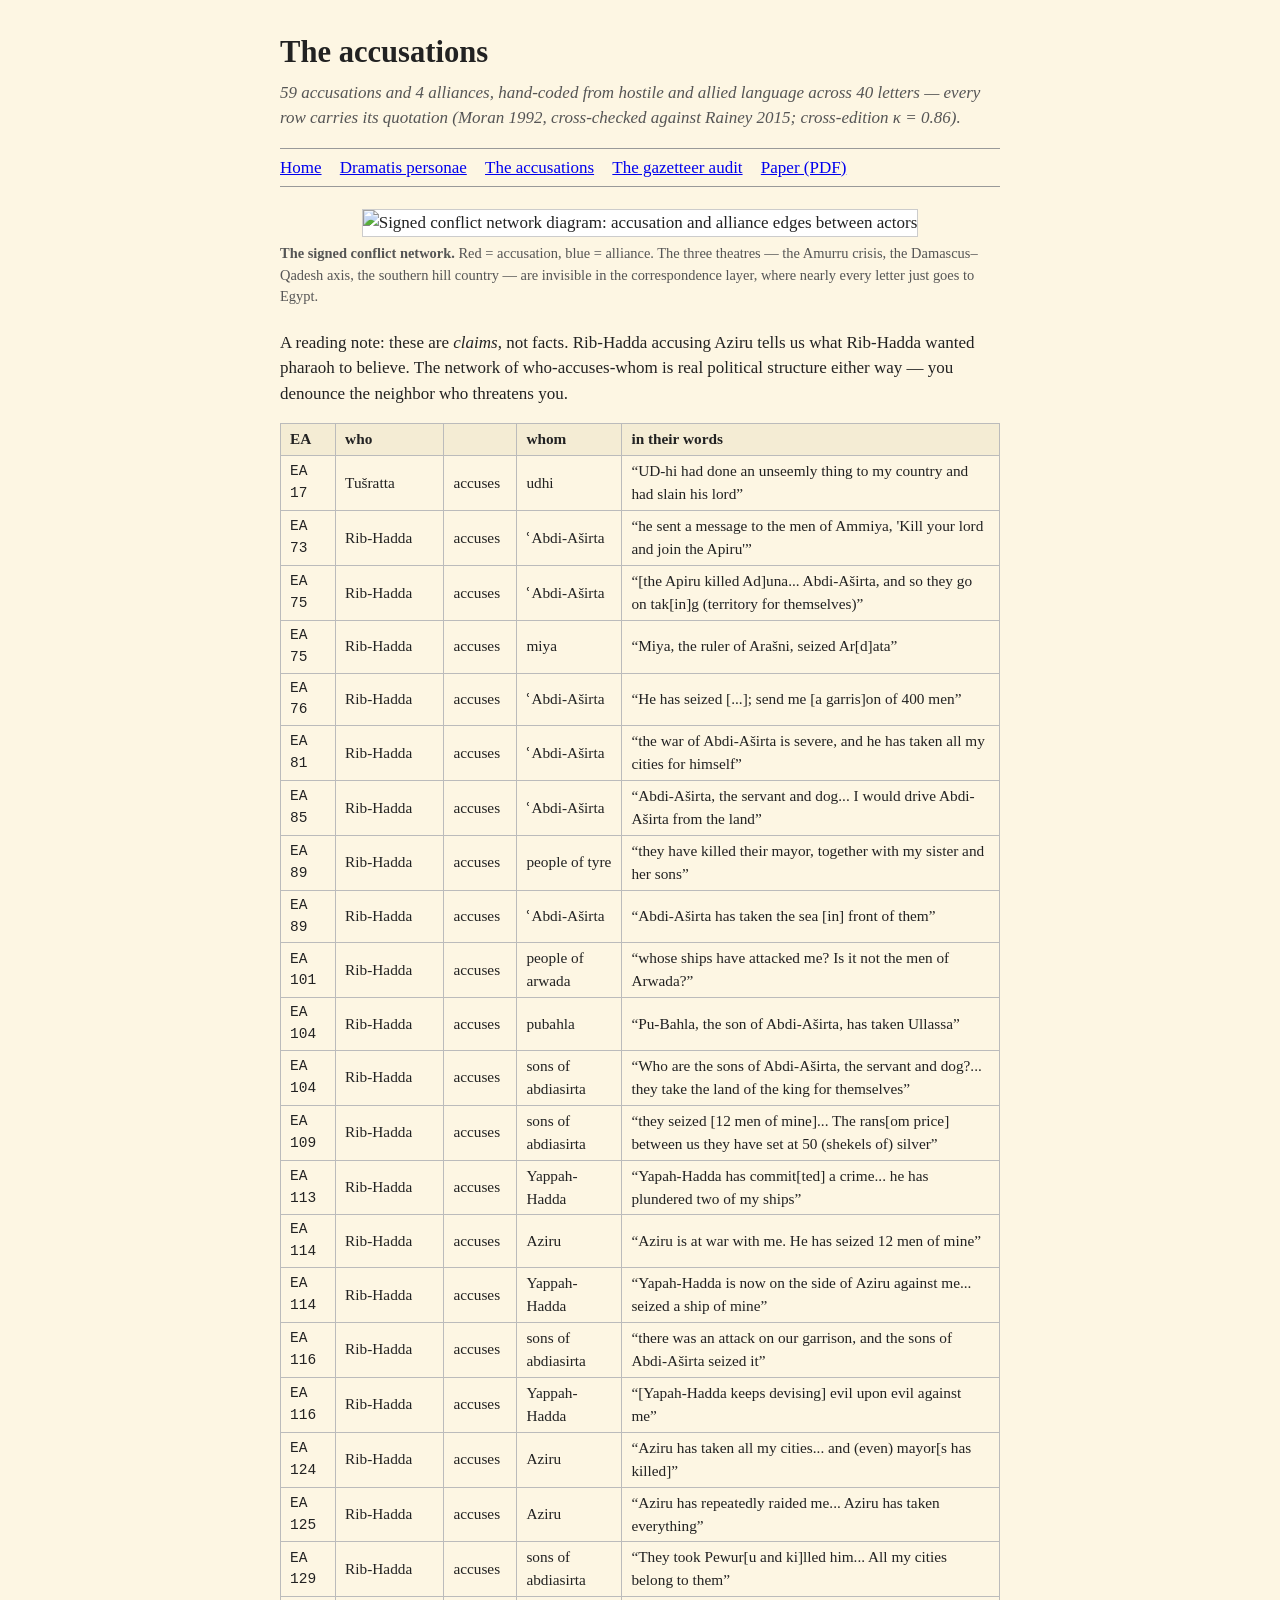
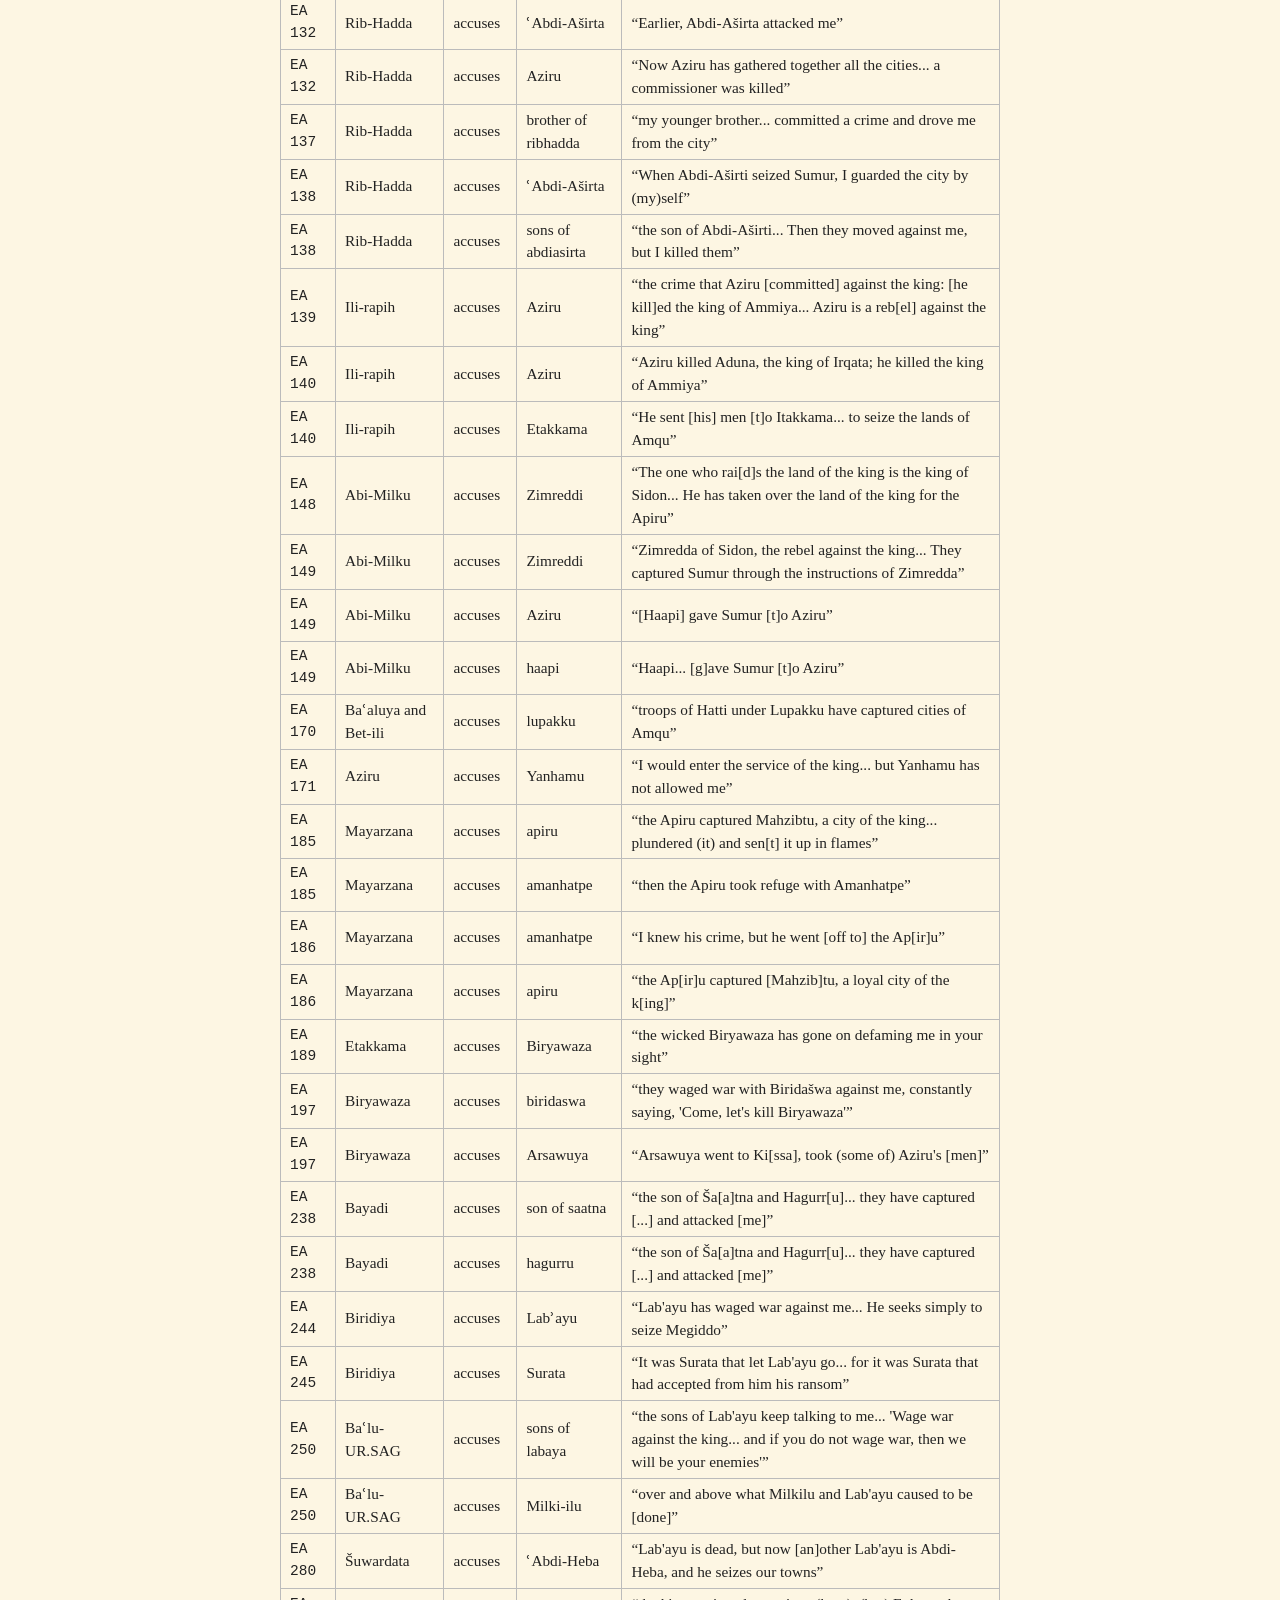
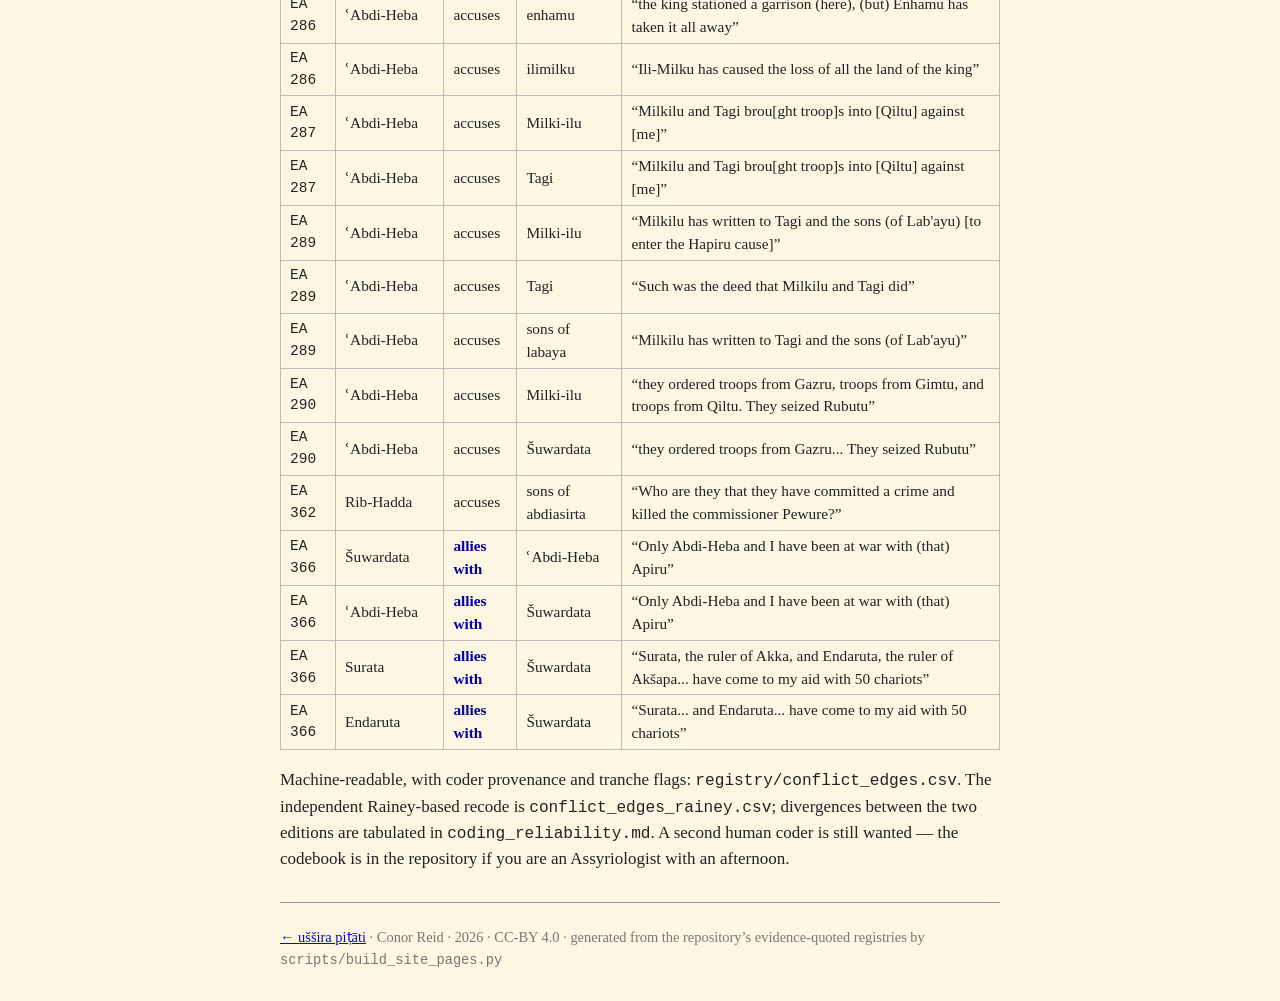
==== site/accusations.html @ 243a5fcd "Site: dramatis personae + accusations pages, dossier-skew chart - scripts/build_site_pages.py genera" ====
<!DOCTYPE html>
<html lang="en">
<head>
<meta charset="utf-8">
<meta name="viewport" content="width=device-width, initial-scale=1">
<title>The accusations — uššira piṭāti</title>
<meta name="description" content="Every accusation and alliance hand-coded from the Amarna letters, with its source quotation.">
<link rel="stylesheet" href="style.css">
</head>
<body>

<h1>The accusations</h1>
<p class="tagline">59 accusations and 4 alliances, hand-coded from hostile and allied language across 40 letters — every row carries its quotation (Moran 1992, cross-checked against Rainey 2015; cross-edition &kappa; = 0.86).</p>

<nav><ul>
<li><a href="index.html">Home</a></li>
<li><a href="people.html">Dramatis personae</a></li>
<li><a href="accusations.html">The accusations</a></li>
<li><a href="audit.html">The gazetteer audit</a></li>
<li><a href="paper.pdf">Paper (PDF)</a></li>
</ul></nav>

<figure>
<img src="figures/fig6_conflict.png" alt="Signed conflict network diagram: accusation and alliance edges between actors">
<figcaption><b>The signed conflict network.</b> Red = accusation, blue = alliance. The three theatres — the Amurru crisis, the Damascus&ndash;Qadesh axis, the southern hill country — are invisible in the correspondence layer, where nearly every letter just goes to Egypt.</figcaption>
</figure>
<p>A reading note: these are <i>claims</i>, not facts. Rib-Hadda accusing Aziru tells us what Rib-Hadda wanted pharaoh to believe. The network of who-accuses-whom is real political structure either way — you denounce the neighbor who threatens you.</p>
<table>
<tr><th>EA</th><th>who</th><th></th><th>whom</th><th>in their words</th></tr>
<tr><td class='num'>EA 17</td><td>Tušratta</td><td>accuses</td><td>udhi</td><td>&ldquo;UD-hi had done an unseemly thing to my country and had slain his lord&rdquo;</td></tr>
<tr><td class='num'>EA 73</td><td>Rib-Hadda</td><td>accuses</td><td>ʿAbdi-Aširta</td><td>&ldquo;he sent a message to the men of Ammiya, 'Kill your lord and join the Apiru'&rdquo;</td></tr>
<tr><td class='num'>EA 75</td><td>Rib-Hadda</td><td>accuses</td><td>ʿAbdi-Aširta</td><td>&ldquo;[the Apiru killed Ad]una... Abdi-Aširta, and so they go on tak[in]g (territory for themselves)&rdquo;</td></tr>
<tr><td class='num'>EA 75</td><td>Rib-Hadda</td><td>accuses</td><td>miya</td><td>&ldquo;Miya, the ruler of Arašni, seized Ar[d]ata&rdquo;</td></tr>
<tr><td class='num'>EA 76</td><td>Rib-Hadda</td><td>accuses</td><td>ʿAbdi-Aširta</td><td>&ldquo;He has seized [...]; send me [a garris]on of 400 men&rdquo;</td></tr>
<tr><td class='num'>EA 81</td><td>Rib-Hadda</td><td>accuses</td><td>ʿAbdi-Aširta</td><td>&ldquo;the war of Abdi-Aširta is severe, and he has taken all my cities for himself&rdquo;</td></tr>
<tr><td class='num'>EA 85</td><td>Rib-Hadda</td><td>accuses</td><td>ʿAbdi-Aširta</td><td>&ldquo;Abdi-Aširta, the servant and dog... I would drive Abdi-Aširta from the land&rdquo;</td></tr>
<tr><td class='num'>EA 89</td><td>Rib-Hadda</td><td>accuses</td><td>people of tyre</td><td>&ldquo;they have killed their mayor, together with my sister and her sons&rdquo;</td></tr>
<tr><td class='num'>EA 89</td><td>Rib-Hadda</td><td>accuses</td><td>ʿAbdi-Aširta</td><td>&ldquo;Abdi-Aširta has taken the sea [in] front of them&rdquo;</td></tr>
<tr><td class='num'>EA 101</td><td>Rib-Hadda</td><td>accuses</td><td>people of arwada</td><td>&ldquo;whose ships have attacked me? Is it not the men of Arwada?&rdquo;</td></tr>
<tr><td class='num'>EA 104</td><td>Rib-Hadda</td><td>accuses</td><td>pubahla</td><td>&ldquo;Pu-Bahla, the son of Abdi-Aširta, has taken Ullassa&rdquo;</td></tr>
<tr><td class='num'>EA 104</td><td>Rib-Hadda</td><td>accuses</td><td>sons of abdiasirta</td><td>&ldquo;Who are the sons of Abdi-Aširta, the servant and dog?... they take the land of the king for themselves&rdquo;</td></tr>
<tr><td class='num'>EA 109</td><td>Rib-Hadda</td><td>accuses</td><td>sons of abdiasirta</td><td>&ldquo;they seized [12 men of mine]... The rans[om price] between us they have set at 50 (shekels of) silver&rdquo;</td></tr>
<tr><td class='num'>EA 113</td><td>Rib-Hadda</td><td>accuses</td><td>Yappah-Hadda</td><td>&ldquo;Yapah-Hadda has commit[ted] a crime... he has plundered two of my ships&rdquo;</td></tr>
<tr><td class='num'>EA 114</td><td>Rib-Hadda</td><td>accuses</td><td>Aziru</td><td>&ldquo;Aziru is at war with me. He has seized 12 men of mine&rdquo;</td></tr>
<tr><td class='num'>EA 114</td><td>Rib-Hadda</td><td>accuses</td><td>Yappah-Hadda</td><td>&ldquo;Yapah-Hadda is now on the side of Aziru against me... seized a ship of mine&rdquo;</td></tr>
<tr><td class='num'>EA 116</td><td>Rib-Hadda</td><td>accuses</td><td>sons of abdiasirta</td><td>&ldquo;there was an attack on our garrison, and the sons of Abdi-Aširta seized it&rdquo;</td></tr>
<tr><td class='num'>EA 116</td><td>Rib-Hadda</td><td>accuses</td><td>Yappah-Hadda</td><td>&ldquo;[Yapah-Hadda keeps devising] evil upon evil against me&rdquo;</td></tr>
<tr><td class='num'>EA 124</td><td>Rib-Hadda</td><td>accuses</td><td>Aziru</td><td>&ldquo;Aziru has taken all my cities... and (even) mayor[s has killed]&rdquo;</td></tr>
<tr><td class='num'>EA 125</td><td>Rib-Hadda</td><td>accuses</td><td>Aziru</td><td>&ldquo;Aziru has repeatedly raided me... Aziru has taken everything&rdquo;</td></tr>
<tr><td class='num'>EA 129</td><td>Rib-Hadda</td><td>accuses</td><td>sons of abdiasirta</td><td>&ldquo;They took Pewur[u and ki]lled him... All my cities belong to them&rdquo;</td></tr>
<tr><td class='num'>EA 132</td><td>Rib-Hadda</td><td>accuses</td><td>ʿAbdi-Aširta</td><td>&ldquo;Earlier, Abdi-Aširta attacked me&rdquo;</td></tr>
<tr><td class='num'>EA 132</td><td>Rib-Hadda</td><td>accuses</td><td>Aziru</td><td>&ldquo;Now Aziru has gathered together all the cities... a commissioner was killed&rdquo;</td></tr>
<tr><td class='num'>EA 137</td><td>Rib-Hadda</td><td>accuses</td><td>brother of ribhadda</td><td>&ldquo;my younger brother... committed a crime and drove me from the city&rdquo;</td></tr>
<tr><td class='num'>EA 138</td><td>Rib-Hadda</td><td>accuses</td><td>ʿAbdi-Aširta</td><td>&ldquo;When Abdi-Aširti seized Sumur, I guarded the city by (my)self&rdquo;</td></tr>
<tr><td class='num'>EA 138</td><td>Rib-Hadda</td><td>accuses</td><td>sons of abdiasirta</td><td>&ldquo;the son of Abdi-Aširti... Then they moved against me, but I killed them&rdquo;</td></tr>
<tr><td class='num'>EA 139</td><td>Ili-rapih</td><td>accuses</td><td>Aziru</td><td>&ldquo;the crime that Aziru [committed] against the king: [he kill]ed the king of Ammiya... Aziru is a reb[el] against the king&rdquo;</td></tr>
<tr><td class='num'>EA 140</td><td>Ili-rapih</td><td>accuses</td><td>Aziru</td><td>&ldquo;Aziru killed Aduna, the king of Irqata; he killed the king of Ammiya&rdquo;</td></tr>
<tr><td class='num'>EA 140</td><td>Ili-rapih</td><td>accuses</td><td>Etakkama</td><td>&ldquo;He sent [his] men [t]o Itakkama... to seize the lands of Amqu&rdquo;</td></tr>
<tr><td class='num'>EA 148</td><td>Abi-Milku</td><td>accuses</td><td>Zimreddi</td><td>&ldquo;The one who rai[d]s the land of the king is the king of Sidon... He has taken over the land of the king for the Apiru&rdquo;</td></tr>
<tr><td class='num'>EA 149</td><td>Abi-Milku</td><td>accuses</td><td>Zimreddi</td><td>&ldquo;Zimredda of Sidon, the rebel against the king... They captured Sumur through the instructions of Zimredda&rdquo;</td></tr>
<tr><td class='num'>EA 149</td><td>Abi-Milku</td><td>accuses</td><td>Aziru</td><td>&ldquo;[Haapi] gave Sumur [t]o Aziru&rdquo;</td></tr>
<tr><td class='num'>EA 149</td><td>Abi-Milku</td><td>accuses</td><td>haapi</td><td>&ldquo;Haapi... [g]ave Sumur [t]o Aziru&rdquo;</td></tr>
<tr><td class='num'>EA 170</td><td>Baʿaluya and Bet-ili</td><td>accuses</td><td>lupakku</td><td>&ldquo;troops of Hatti under Lupakku have captured cities of Amqu&rdquo;</td></tr>
<tr><td class='num'>EA 171</td><td>Aziru</td><td>accuses</td><td>Yanhamu</td><td>&ldquo;I would enter the service of the king... but Yanhamu has not allowed me&rdquo;</td></tr>
<tr><td class='num'>EA 185</td><td>Mayarzana</td><td>accuses</td><td>apiru</td><td>&ldquo;the Apiru captured Mahzibtu, a city of the king... plundered (it) and sen[t] it up in flames&rdquo;</td></tr>
<tr><td class='num'>EA 185</td><td>Mayarzana</td><td>accuses</td><td>amanhatpe</td><td>&ldquo;then the Apiru took refuge with Amanhatpe&rdquo;</td></tr>
<tr><td class='num'>EA 186</td><td>Mayarzana</td><td>accuses</td><td>amanhatpe</td><td>&ldquo;I knew his crime, but he went [off to] the Ap[ir]u&rdquo;</td></tr>
<tr><td class='num'>EA 186</td><td>Mayarzana</td><td>accuses</td><td>apiru</td><td>&ldquo;the Ap[ir]u captured [Mahzib]tu, a loyal city of the k[ing]&rdquo;</td></tr>
<tr><td class='num'>EA 189</td><td>Etakkama</td><td>accuses</td><td>Biryawaza</td><td>&ldquo;the wicked Biryawaza has gone on defaming me in your sight&rdquo;</td></tr>
<tr><td class='num'>EA 197</td><td>Biryawaza</td><td>accuses</td><td>biridaswa</td><td>&ldquo;they waged war with Biridašwa against me, constantly saying, 'Come, let's kill Biryawaza'&rdquo;</td></tr>
<tr><td class='num'>EA 197</td><td>Biryawaza</td><td>accuses</td><td>Arsawuya</td><td>&ldquo;Arsawuya went to Ki[ssa], took (some of) Aziru's [men]&rdquo;</td></tr>
<tr><td class='num'>EA 238</td><td>Bayadi</td><td>accuses</td><td>son of saatna</td><td>&ldquo;the son of Ša[a]tna and Hagurr[u]... they have captured [...] and attacked [me]&rdquo;</td></tr>
<tr><td class='num'>EA 238</td><td>Bayadi</td><td>accuses</td><td>hagurru</td><td>&ldquo;the son of Ša[a]tna and Hagurr[u]... they have captured [...] and attacked [me]&rdquo;</td></tr>
<tr><td class='num'>EA 244</td><td>Biridiya</td><td>accuses</td><td>Labʾayu</td><td>&ldquo;Lab'ayu has waged war against me... He seeks simply to seize Megiddo&rdquo;</td></tr>
<tr><td class='num'>EA 245</td><td>Biridiya</td><td>accuses</td><td>Surata</td><td>&ldquo;It was Surata that let Lab'ayu go... for it was Surata that had accepted from him his ransom&rdquo;</td></tr>
<tr><td class='num'>EA 250</td><td>Baʿlu-UR.SAG</td><td>accuses</td><td>sons of labaya</td><td>&ldquo;the sons of Lab'ayu keep talking to me... 'Wage war against the king... and if you do not wage war, then we will be your enemies'&rdquo;</td></tr>
<tr><td class='num'>EA 250</td><td>Baʿlu-UR.SAG</td><td>accuses</td><td>Milki-ilu</td><td>&ldquo;over and above what Milkilu and Lab'ayu caused to be [done]&rdquo;</td></tr>
<tr><td class='num'>EA 280</td><td>Šuwardata</td><td>accuses</td><td>ʿAbdi-Heba</td><td>&ldquo;Lab'ayu is dead, but now [an]other Lab'ayu is Abdi-Heba, and he seizes our towns&rdquo;</td></tr>
<tr><td class='num'>EA 286</td><td>ʿAbdi-Heba</td><td>accuses</td><td>enhamu</td><td>&ldquo;the king stationed a garrison (here), (but) Enhamu has taken it all away&rdquo;</td></tr>
<tr><td class='num'>EA 286</td><td>ʿAbdi-Heba</td><td>accuses</td><td>ilimilku</td><td>&ldquo;Ili-Milku has caused the loss of all the land of the king&rdquo;</td></tr>
<tr><td class='num'>EA 287</td><td>ʿAbdi-Heba</td><td>accuses</td><td>Milki-ilu</td><td>&ldquo;Milkilu and Tagi brou[ght troop]s into [Qiltu] against [me]&rdquo;</td></tr>
<tr><td class='num'>EA 287</td><td>ʿAbdi-Heba</td><td>accuses</td><td>Tagi</td><td>&ldquo;Milkilu and Tagi brou[ght troop]s into [Qiltu] against [me]&rdquo;</td></tr>
<tr><td class='num'>EA 289</td><td>ʿAbdi-Heba</td><td>accuses</td><td>Milki-ilu</td><td>&ldquo;Milkilu has written to Tagi and the sons (of Lab'ayu) [to enter the Hapiru cause]&rdquo;</td></tr>
<tr><td class='num'>EA 289</td><td>ʿAbdi-Heba</td><td>accuses</td><td>Tagi</td><td>&ldquo;Such was the deed that Milkilu and Tagi did&rdquo;</td></tr>
<tr><td class='num'>EA 289</td><td>ʿAbdi-Heba</td><td>accuses</td><td>sons of labaya</td><td>&ldquo;Milkilu has written to Tagi and the sons (of Lab'ayu)&rdquo;</td></tr>
<tr><td class='num'>EA 290</td><td>ʿAbdi-Heba</td><td>accuses</td><td>Milki-ilu</td><td>&ldquo;they ordered troops from Gazru, troops from Gimtu, and troops from Qiltu. They seized Rubutu&rdquo;</td></tr>
<tr><td class='num'>EA 290</td><td>ʿAbdi-Heba</td><td>accuses</td><td>Šuwardata</td><td>&ldquo;they ordered troops from Gazru... They seized Rubutu&rdquo;</td></tr>
<tr><td class='num'>EA 362</td><td>Rib-Hadda</td><td>accuses</td><td>sons of abdiasirta</td><td>&ldquo;Who are they that they have committed a crime and killed the commissioner Pewure?&rdquo;</td></tr>
<tr><td class='num'>EA 366</td><td>Šuwardata</td><td><b style='color:#0000aa'>allies with</b></td><td>ʿAbdi-Heba</td><td>&ldquo;Only Abdi-Heba and I have been at war with (that) Apiru&rdquo;</td></tr>
<tr><td class='num'>EA 366</td><td>ʿAbdi-Heba</td><td><b style='color:#0000aa'>allies with</b></td><td>Šuwardata</td><td>&ldquo;Only Abdi-Heba and I have been at war with (that) Apiru&rdquo;</td></tr>
<tr><td class='num'>EA 366</td><td>Surata</td><td><b style='color:#0000aa'>allies with</b></td><td>Šuwardata</td><td>&ldquo;Surata, the ruler of Akka, and Endaruta, the ruler of Akšapa... have come to my aid with 50 chariots&rdquo;</td></tr>
<tr><td class='num'>EA 366</td><td>Endaruta</td><td><b style='color:#0000aa'>allies with</b></td><td>Šuwardata</td><td>&ldquo;Surata... and Endaruta... have come to my aid with 50 chariots&rdquo;</td></tr>
</table>
<p>Machine-readable, with coder provenance and tranche flags: <span class='num'>registry/conflict_edges.csv</span>. The independent Rainey-based recode is <span class='num'>conflict_edges_rainey.csv</span>; divergences between the two editions are tabulated in <span class='num'>coding_reliability.md</span>. A second human coder is still wanted — the codebook is in the repository if you are an Assyriologist with an afternoon.</p>

<footer>
<p><a href="index.html">&larr; uššira piṭāti</a> &middot; Conor Reid
&middot; 2026 &middot; CC-BY 4.0 &middot; generated from the
repository&rsquo;s evidence-quoted registries by
<span class="num">scripts/build_site_pages.py</span></p>
</footer>

</body>
</html>
---- site/style.css ----
/* uššira piṭāti — old-school personal-homepage styling,
   same family as calgacus.srht.site/bologna-wx */

body {
  background-color: #fdf6e3;
  color: #222222;
  font-family: "Times New Roman", Times, serif;
  font-size: 17px;
  max-width: 720px;
  margin: 30px auto;
  padding: 0 16px;
  line-height: 1.5;
}

a:link { color: #0000ee; }
a:visited { color: #551a8b; }
a:hover { color: #cc0000; }

h1 {
  font-size: 1.8em;
  margin-bottom: 0;
}

.tagline {
  color: #555555;
  font-style: italic;
  margin-top: 4px;
}

nav {
  margin: 14px 0;
  padding: 6px 0;
  border-top: 1px solid #999999;
  border-bottom: 1px solid #999999;
}

nav ul { list-style: none; padding: 0; margin: 0; }
nav ul li { display: inline; margin-right: 14px; }

h2 {
  border-bottom: 1px solid #cccccc;
  padding-bottom: 2px;
  margin-top: 1.6em;
}

figure {
  margin: 22px 0;
  text-align: center;
}

figure img {
  max-width: 100%;
  border: 1px solid #cccccc;
  background: #ffffff;
}

figcaption {
  font-size: 0.85em;
  color: #555555;
  text-align: left;
  margin-top: 6px;
}

.num {
  font-family: "Courier New", monospace;
  font-size: 0.95em;
}

dt { font-weight: bold; margin-top: 10px; }
dd { margin-left: 1.2em; }

blockquote {
  border-left: 3px solid #cccccc;
  margin-left: 0;
  padding-left: 14px;
  color: #444444;
}

table {
  border-collapse: collapse;
  font-size: 0.9em;
  margin: 14px 0;
}

th, td {
  border: 1px solid #bbbbbb;
  padding: 4px 9px;
  text-align: left;
}

th { background: #f4ecd4; }

footer {
  font-size: 0.85em;
  color: #777777;
  border-top: 1px solid #999999;
  padding-top: 10px;
  margin-top: 30px;
}
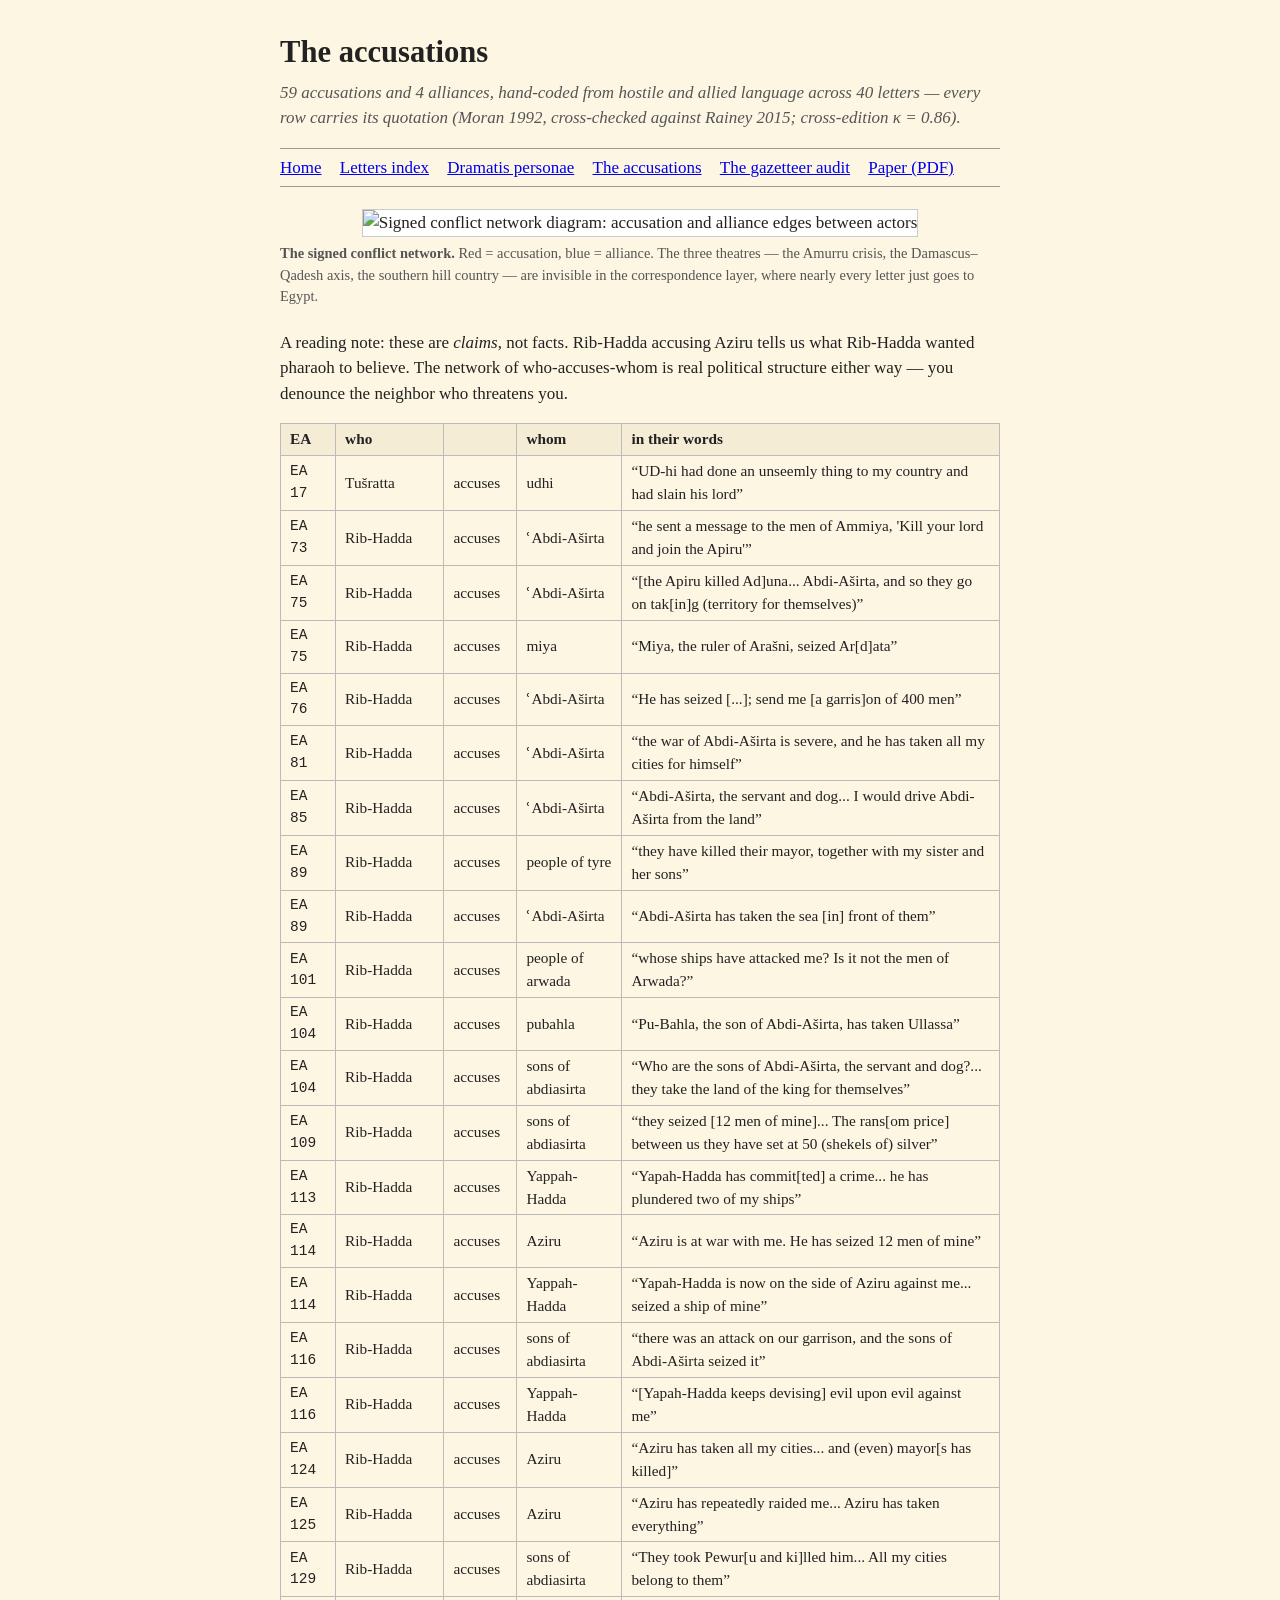
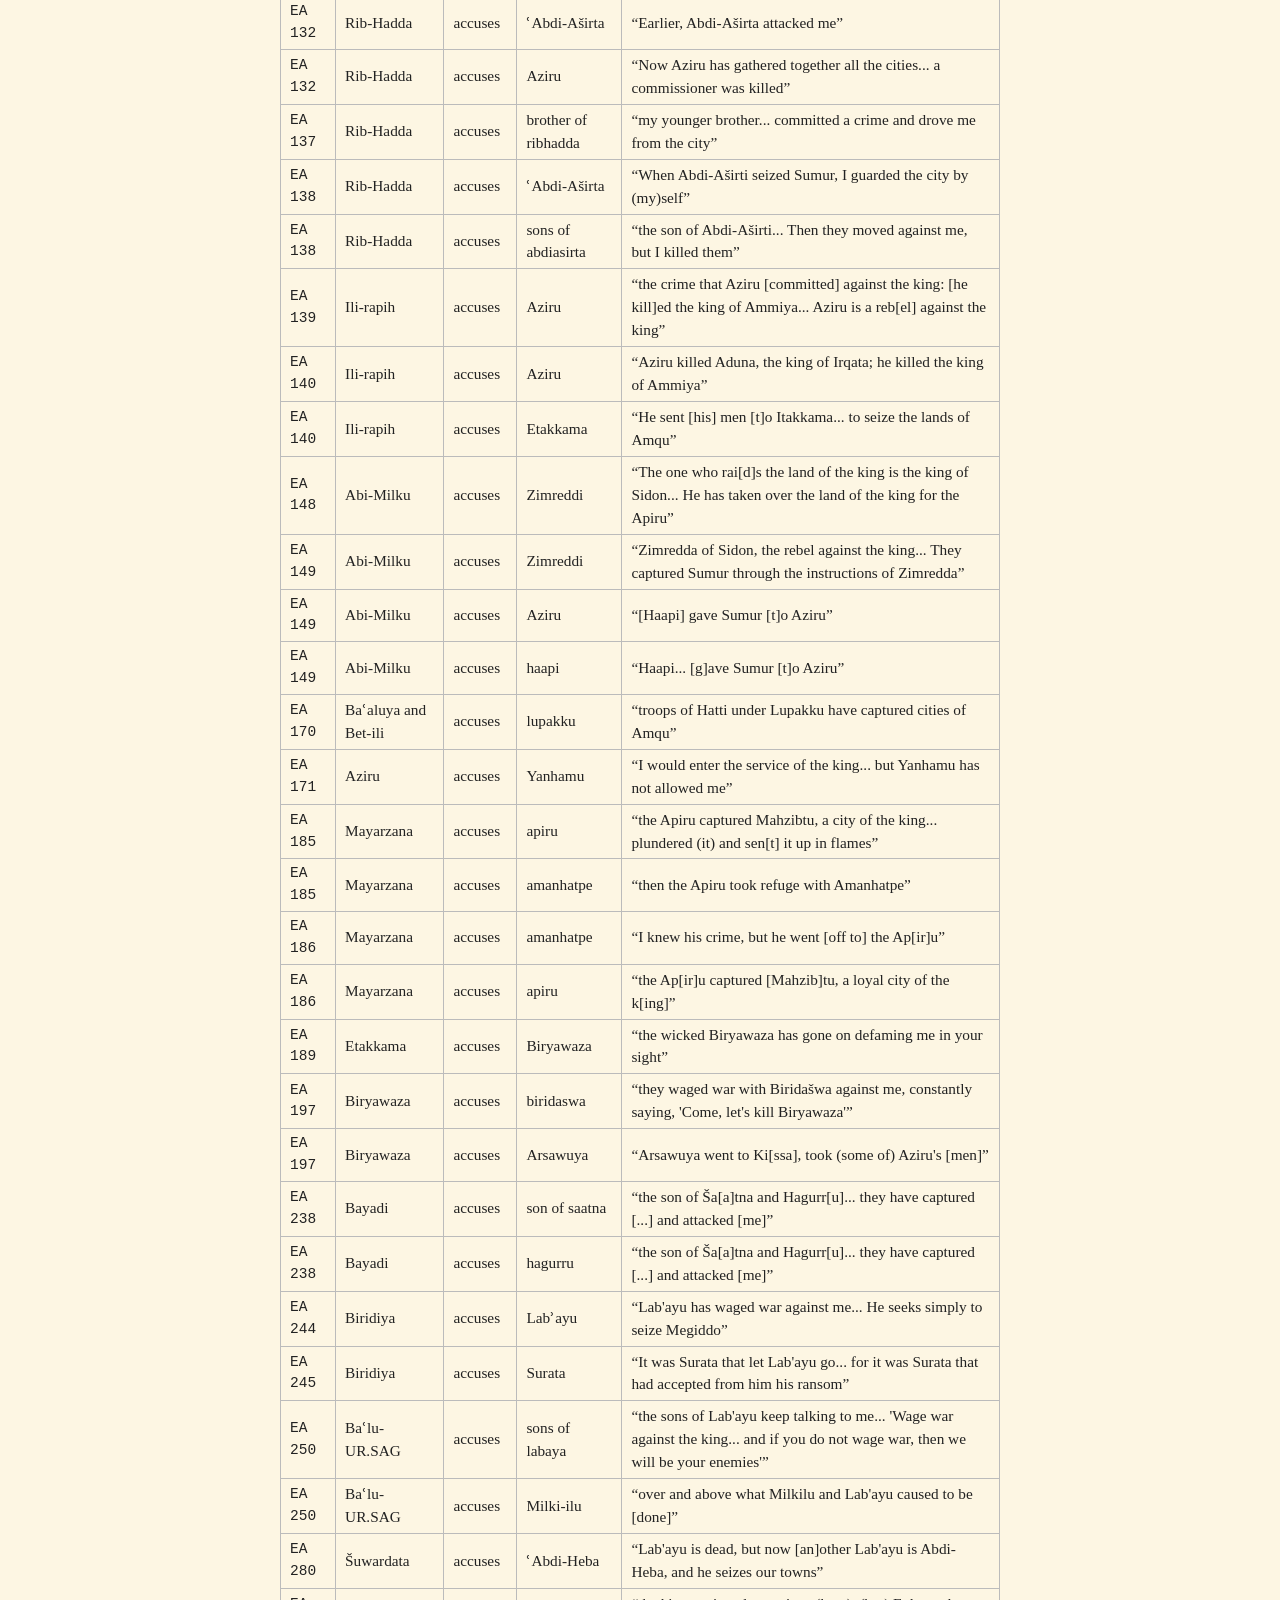
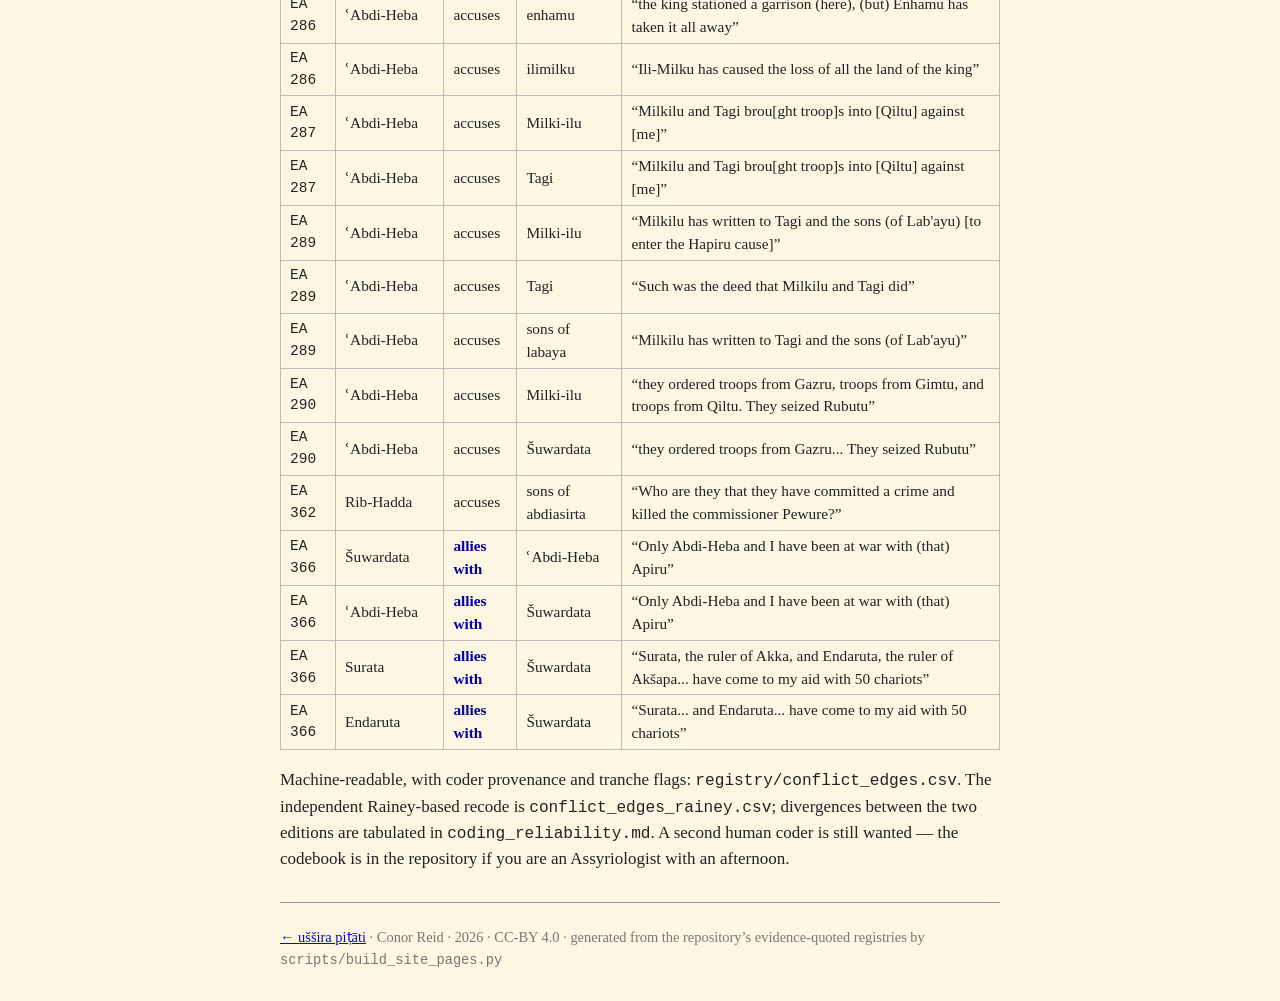
==== commit a918721e: "Site: letters index - all 347 letters with resolved actors, confidence marks, Oracc edition links Co" ====
--- a/site/accusations.html
+++ b/site/accusations.html
@@ -14,6 +14,7 @@
 
 <nav><ul>
 <li><a href="index.html">Home</a></li>
+<li><a href="letters.html">Letters index</a></li>
 <li><a href="people.html">Dramatis personae</a></li>
 <li><a href="accusations.html">The accusations</a></li>
 <li><a href="audit.html">The gazetteer audit</a></li>
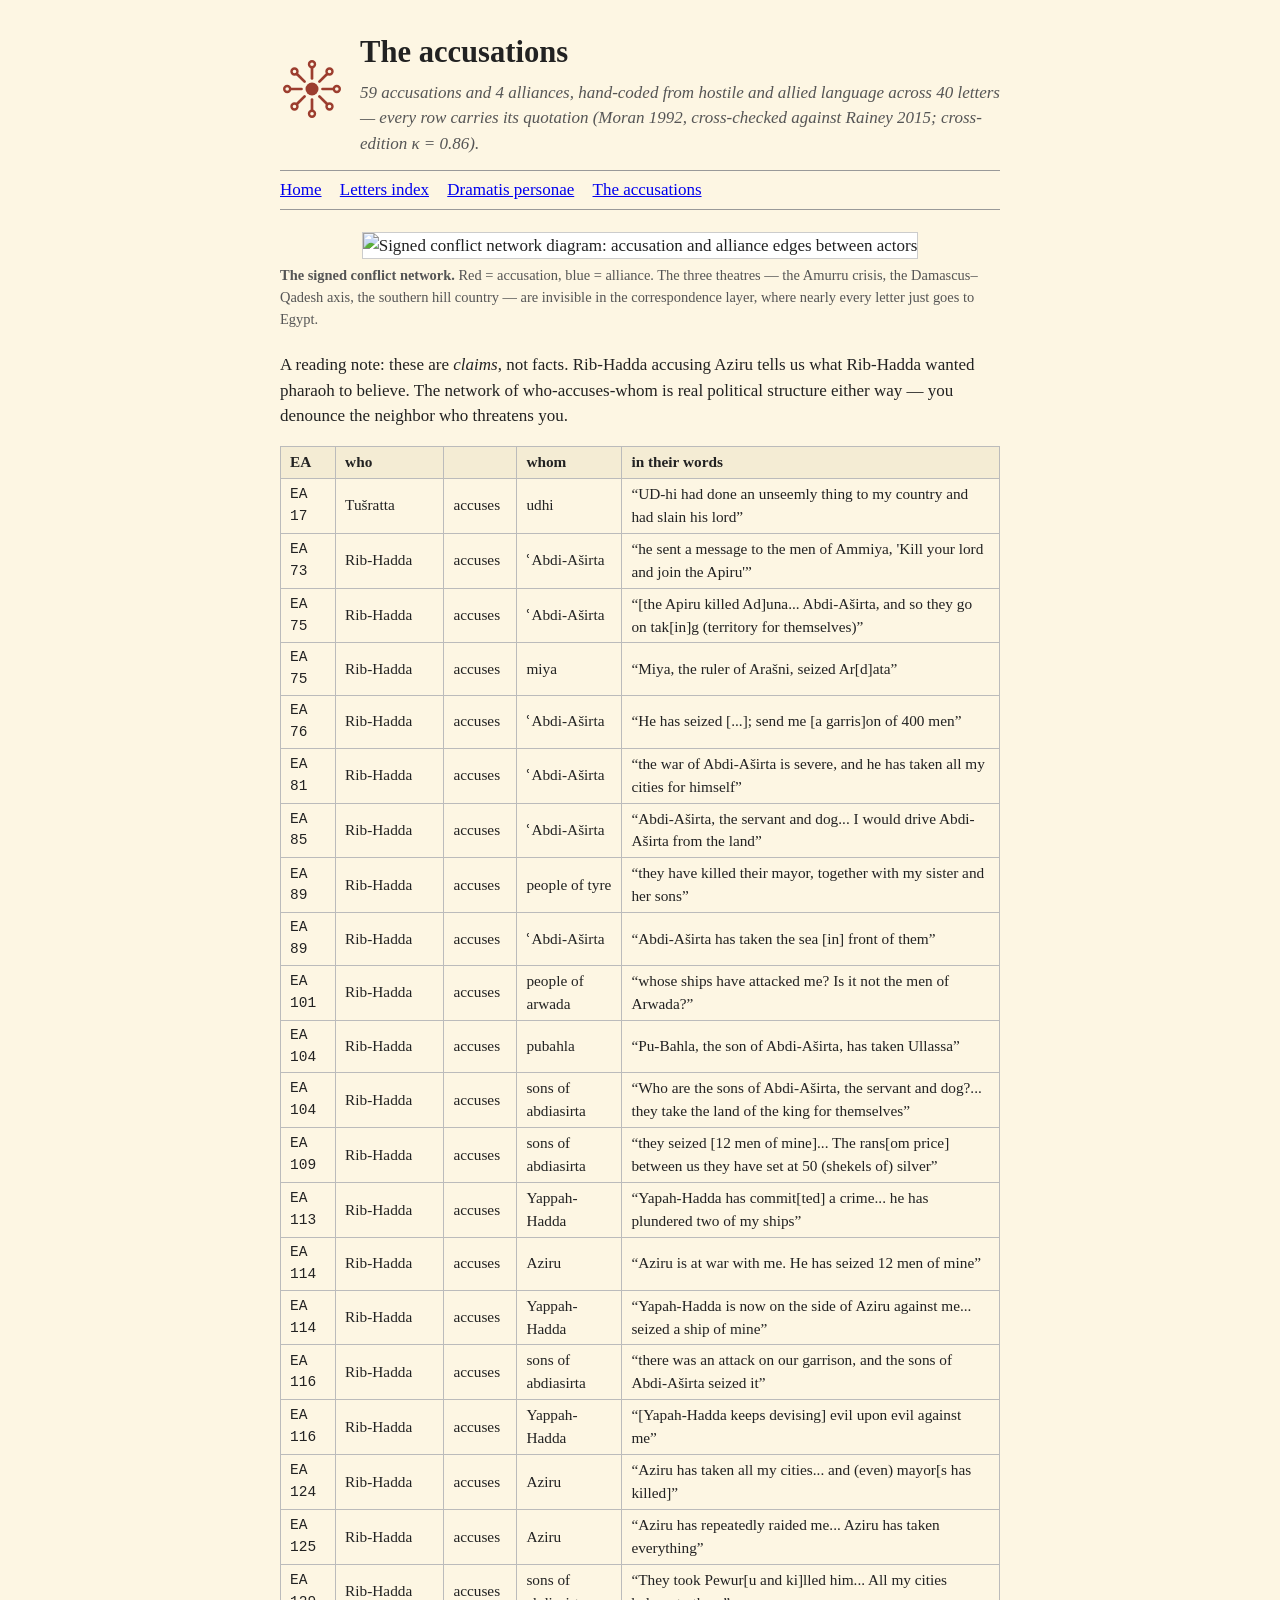
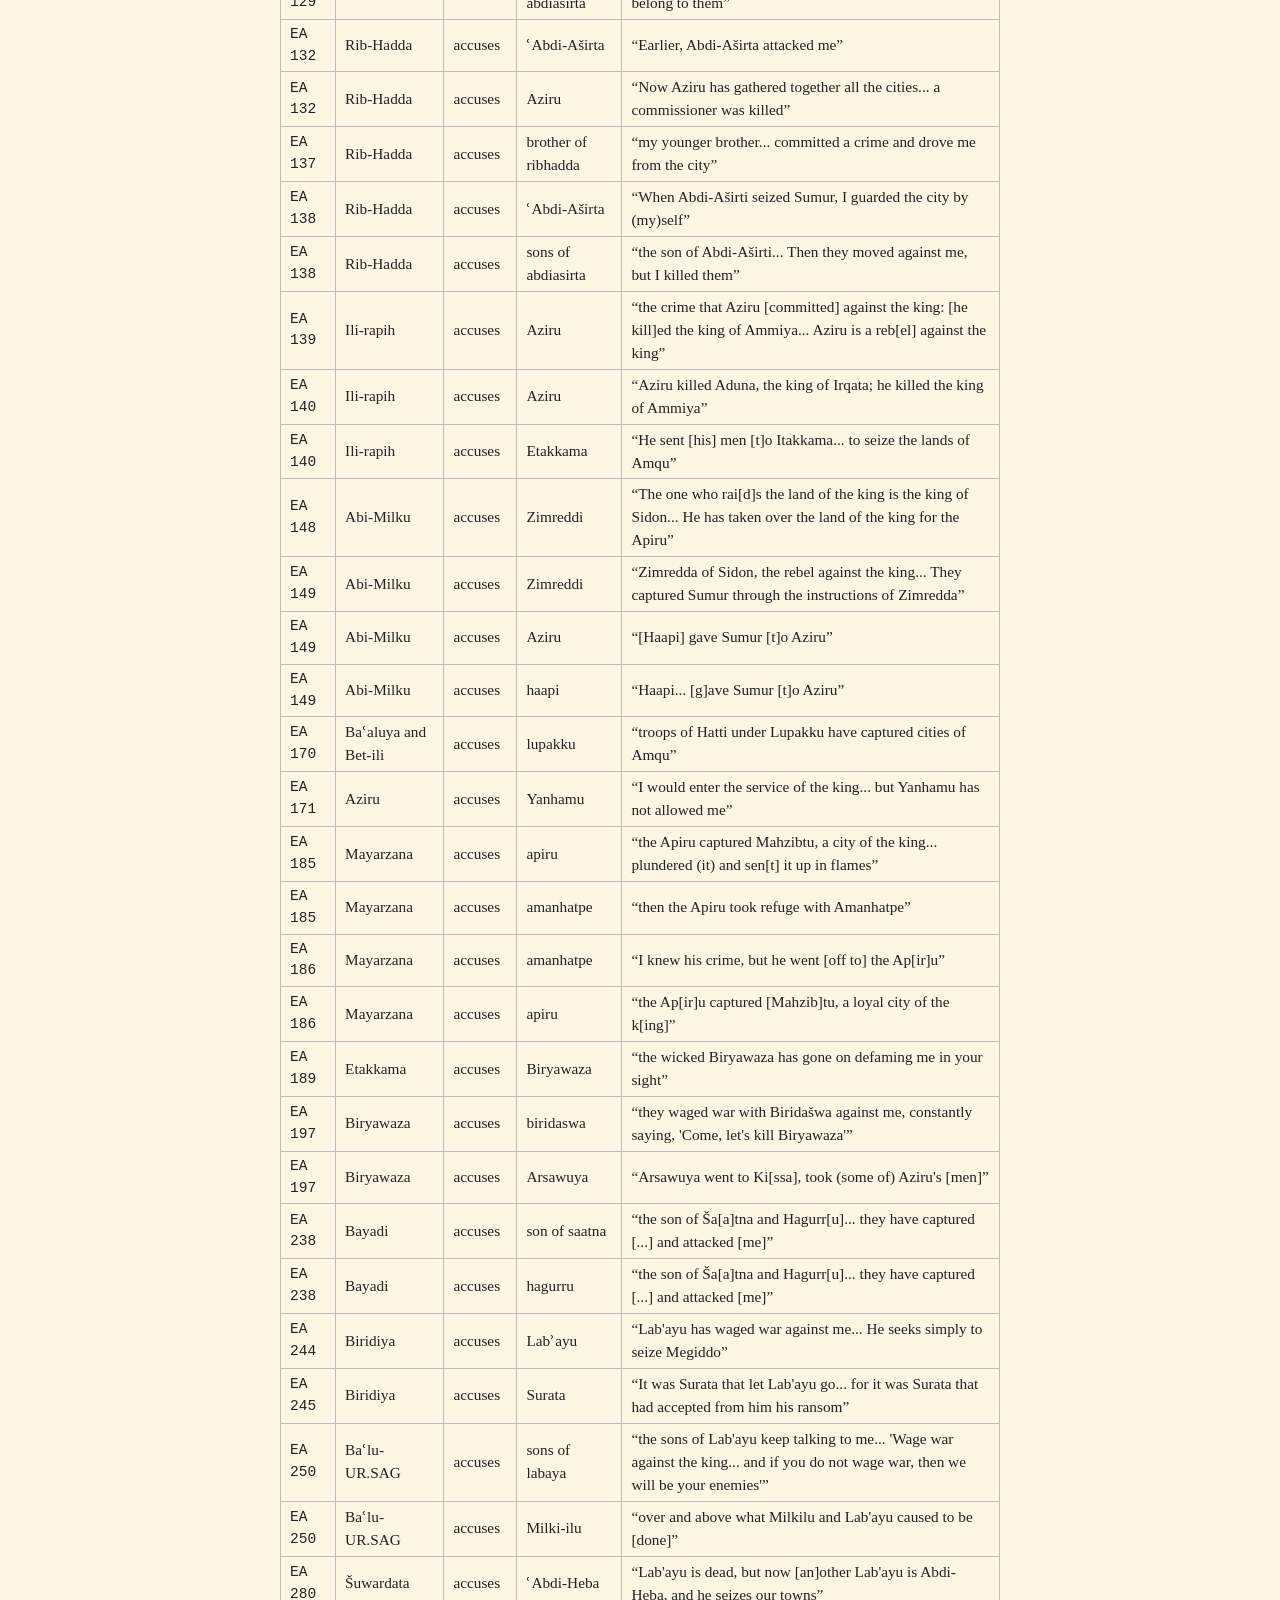
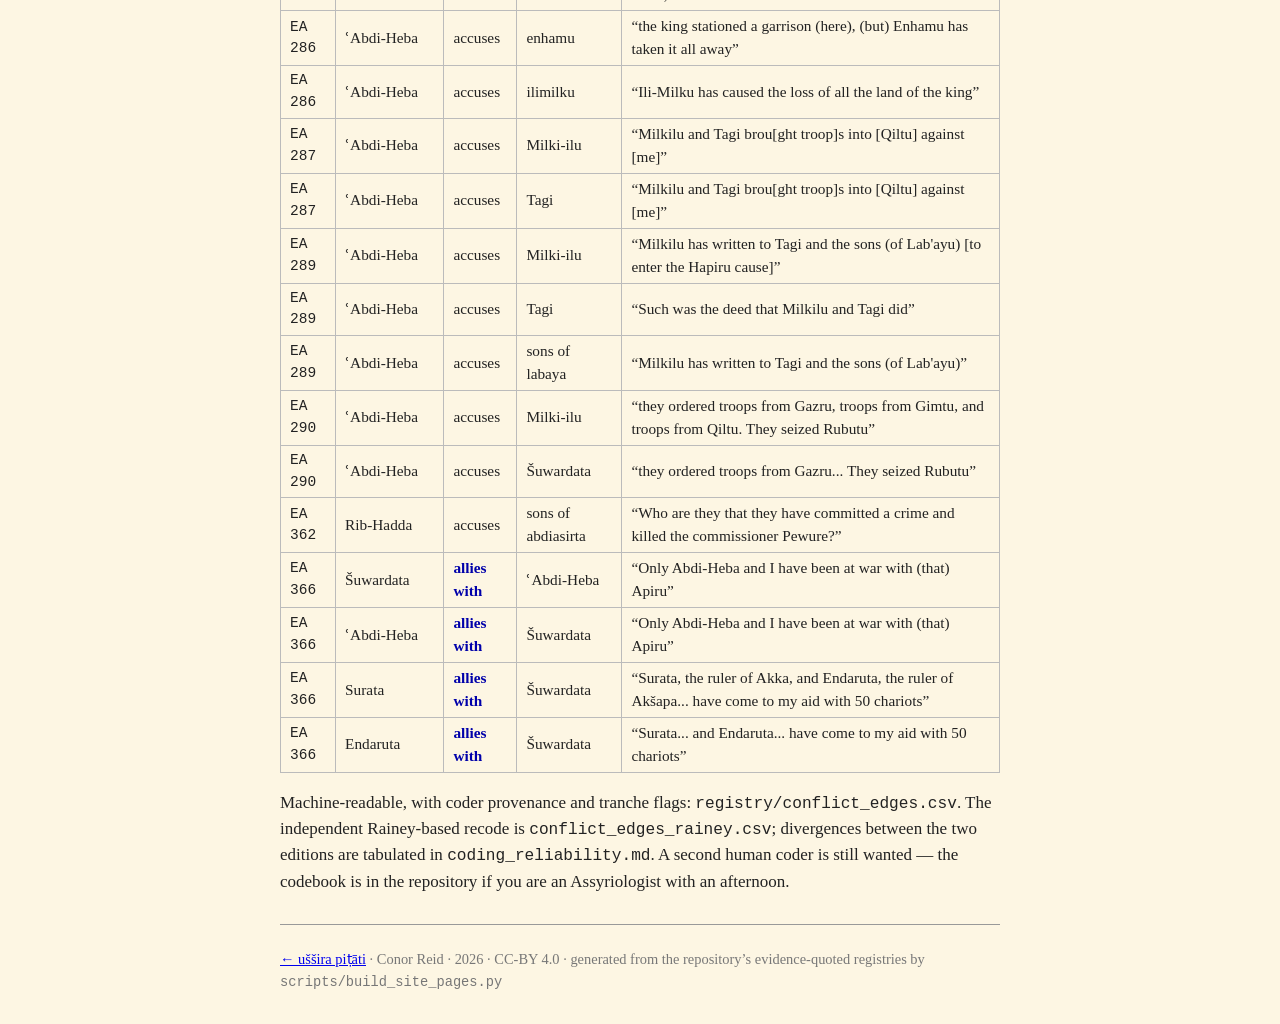
==== commit bf78f6a8: "Site: Aten-disc logo; pull the brokerage findings and the paper/audit links The mark is the Amarna s" ====
--- a/site/accusations.html
+++ b/site/accusations.html
@@ -5,20 +5,28 @@
 <meta name="viewport" content="width=device-width, initial-scale=1">
 <title>The accusations — uššira piṭāti</title>
 <meta name="description" content="Every accusation and alliance hand-coded from the Amarna letters, with its source quotation.">
+<link rel="icon" href="img/favicon.svg" type="image/svg+xml">
 <link rel="stylesheet" href="style.css">
 </head>
 <body>
 
+<header>
+<div class="masthead">
+<a href="index.html"><img src="img/logo.svg" width="64" height="64"
+alt="uššira piṭāti — the Aten disc, whose rays are also a star graph: a hub
+joined to every correspondent, and no edge between any two of them"></a>
+<div>
 <h1>The accusations</h1>
 <p class="tagline">59 accusations and 4 alliances, hand-coded from hostile and allied language across 40 letters — every row carries its quotation (Moran 1992, cross-checked against Rainey 2015; cross-edition &kappa; = 0.86).</p>
+</div>
+</div>
+</header>
 
 <nav><ul>
 <li><a href="index.html">Home</a></li>
 <li><a href="letters.html">Letters index</a></li>
 <li><a href="people.html">Dramatis personae</a></li>
 <li><a href="accusations.html">The accusations</a></li>
-<li><a href="audit.html">The gazetteer audit</a></li>
-<li><a href="paper.pdf">Paper (PDF)</a></li>
 </ul></nav>
 
 <figure>
--- a/site/style.css
+++ b/site/style.css
@@ -20,6 +20,21 @@
   font-size: 1.8em;
   margin-bottom: 0;
 }
+
+.masthead {
+  display: flex;
+  align-items: center;
+  gap: 16px;
+}
+
+.masthead img {
+  width: 64px;
+  height: 64px;
+  flex: 0 0 64px;
+}
+
+.masthead h1 { margin-top: 0; }
+.masthead .tagline { margin-bottom: 0; }
 
 .tagline {
   color: #555555;
